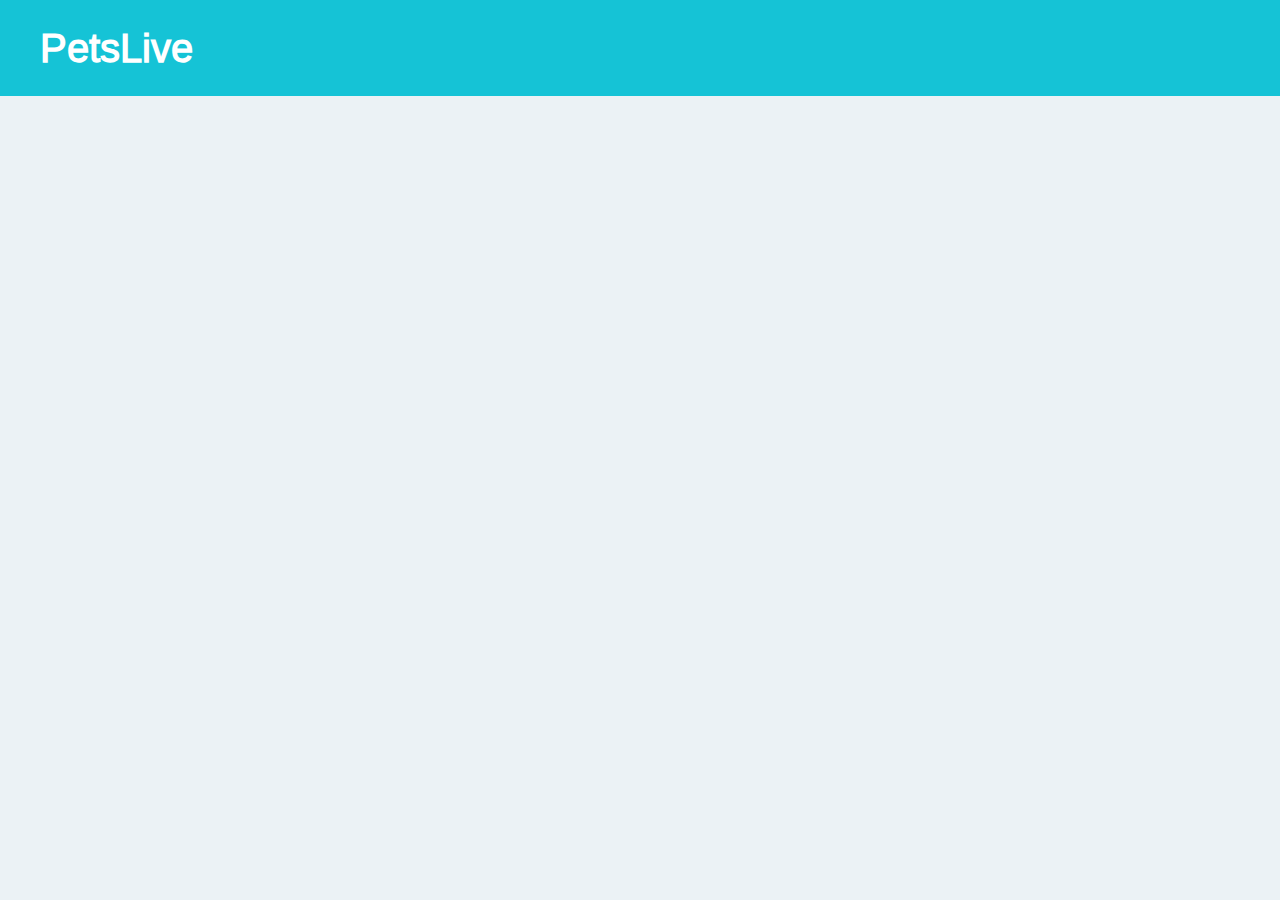
==== src/screens/home/index.html @ e6cc9008 "muda estrutura do projeto" ====
<!DOCTYPE html>
<html lang="en">
<head>
  <meta charset="UTF-8">
  <meta http-equiv="X-UA-Compatible" content="IE=edge">
  <meta name="viewport" content="width=device-width, initial-scale=1.0">
  <title>Home</title>

  <link rel="stylesheet" href="../../../GlobalStyles.css">
</head>
<body>
  <header>
    <menu>
      <h1>PetsLive</h1>
    </menu>
  </header>
</body>
</html>
---- GlobalStyles.css ----
body {
    background-color: #ebf2f5;
    margin: 0;
    font-family: liberation-sans;
}

.login_form {
    width: 700px;
    margin: auto;
    margin-top: 80px;
}

.window {
    background-color: #ffffff;
    padding: 50px 80px;
    border-radius: 20px;
    border: 1px solid #d3e2e5;
}

@font-face {
    font-family: liberation-sans;
    src: url(fonts/LiberationSans-Regular.ttf);
}

.window_head {
    color: #d4d4d4;
}

.liberation-sans {
    font-family: liberation-sans;
    color: #4d6f80;
}

.credential {
    margin-top: 24px;
}

.credential > label {
    color: #8fa7b3;
    font-family: liberation-sans;
    display: block;
    font-size: 16px;
    line-height: 22px;
}

.credential > input {
    font-family: liberation-sans;
    width: 100%;
    height: 64px;
    background: #f5f8fa;
    border: 1px solid #d3e2e5;
    box-sizing: border-box;
    border-radius: 20px;
    font-size: 20px;
}

/* The following seven lines were extracted from https://selleo.com/til/posts/xhgzlfgcql-a-way-to-make-autofilled-inputs-background-transparent */
input:-webkit-autofill,
input:-webkit-autofill:hover,
input:-webkit-autofill:focus,
input:-webkit-autofill:active {
    transition: background-color 5000s;
    -webkit-text-fill-color: #4d6f80 !important;
}

.credential > button {
    margin-top: 0;
    width: 100%;
    height: 64px;
    background-color: #37c77f;
    border-radius: 20px;
    color: #d4d4d4;
    font-family: liberation-sans;
    text-align: center;
    color: #ffffff;
    border: 0;
    font-weight: 800;
    font-size: 18px;
    line-height: 26px;
}

menu {
    display: flex;
    width: 100%;
    height: 96px;
    background-color: #15c3d6;
    margin-top: 0;
}

menu > h1 {
    font-size: 40px;
    line-height: 42px;
    color: #ffffff;
}
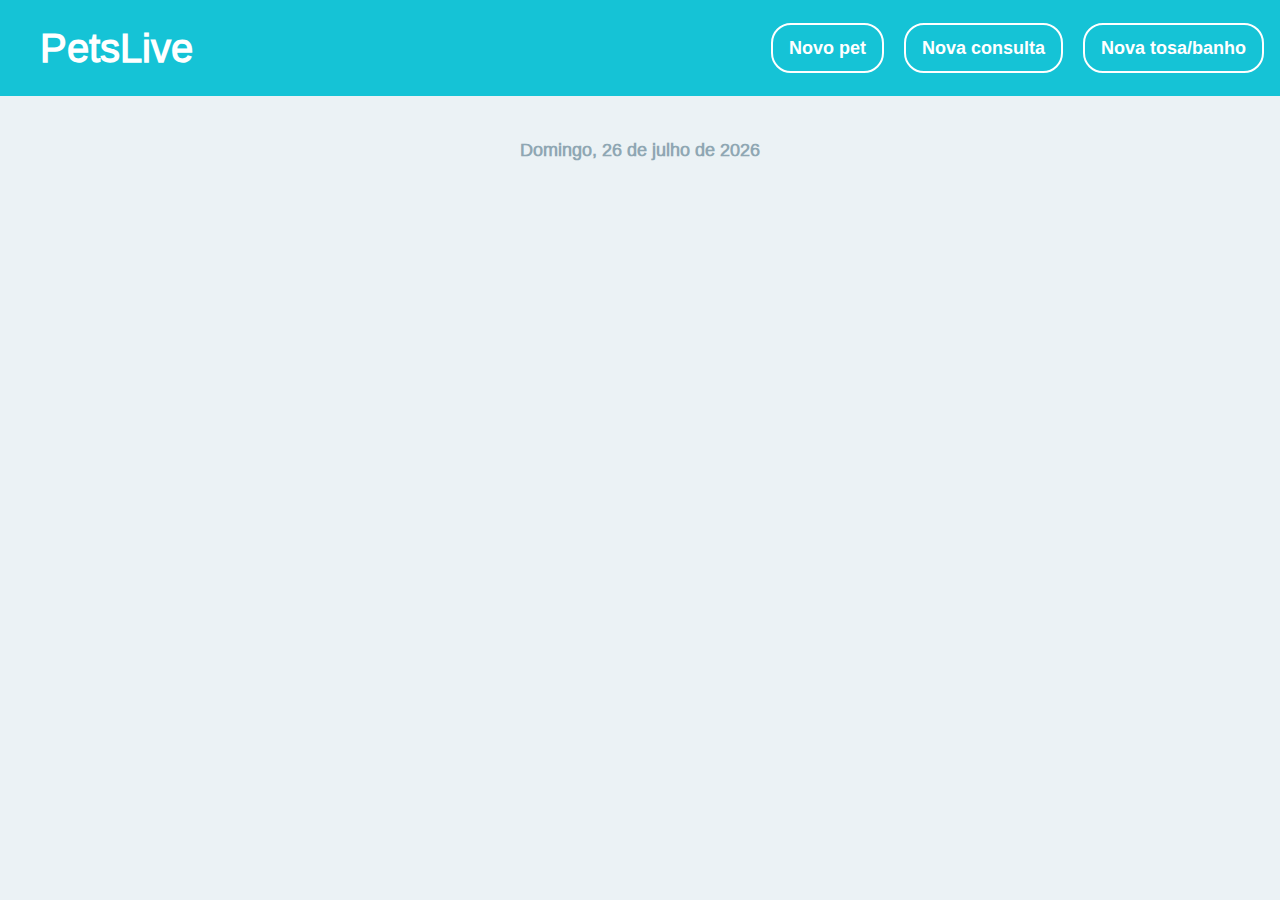
==== commit 96829ce5: "continua montando home" ====
--- a/src/screens/home/index.html
+++ b/src/screens/home/index.html
@@ -7,12 +7,29 @@
   <title>Home</title>
 
   <link rel="stylesheet" href="../../../GlobalStyles.css">
+  <link rel="stylesheet" href="./styles.css">
 </head>
 <body>
   <header>
     <menu>
       <h1>PetsLive</h1>
+
+      <div>
+        <button>Novo pet</button>
+        <button>Nova consulta</button>
+        <button>Nova tosa/banho</button>
+      </div>
     </menu>
   </header>
+
+  <main>
+    <h2 id="date" ></h2>
+
+    
+  </main>
+
+  <script src='./index.js'></script>
 </body>
+
+
 </html>--- a/GlobalStyles.css
+++ b/GlobalStyles.css
@@ -78,17 +78,3 @@
     font-size: 18px;
     line-height: 26px;
 }
-
-menu {
-    display: flex;
-    width: 100%;
-    height: 96px;
-    background-color: #15c3d6;
-    margin-top: 0;
-}
-
-menu > h1 {
-    font-size: 40px;
-    line-height: 42px;
-    color: #ffffff;
-}
--- a/src/screens/home/styles.css
+++ b/src/screens/home/styles.css
@@ -0,0 +1,46 @@
+menu {
+  display: flex;
+  justify-content: space-between;
+  align-items: center;
+  height: 96px;
+  background-color: #15c3d6;
+  margin-top: 0;
+  margin-bottom: 0;
+}
+
+menu > h1 {
+  font-size: 40px;
+  line-height: 42px;
+  color: #ffffff;
+}
+
+menu > div {
+  margin-right: 8px;
+}
+
+menu button {
+  font-weight: 800;
+  font-size: 18px;
+  line-height: 26px;
+  color: #ffffff;
+  border-radius: 20px;
+  border: 2px solid #ffffff;
+  background-color: transparent;
+  padding: 10px 16px;
+  margin: 0 8px;
+}
+
+main{
+  display: flex;
+  justify-content: center;
+  align-items: center;
+}
+
+main > h2 {
+  font-weight: 600;
+  font-size: 18px;
+  line-height: 28px;
+  text-align: center;
+  color: #8fa7b3;
+  margin: 40px 0;
+}
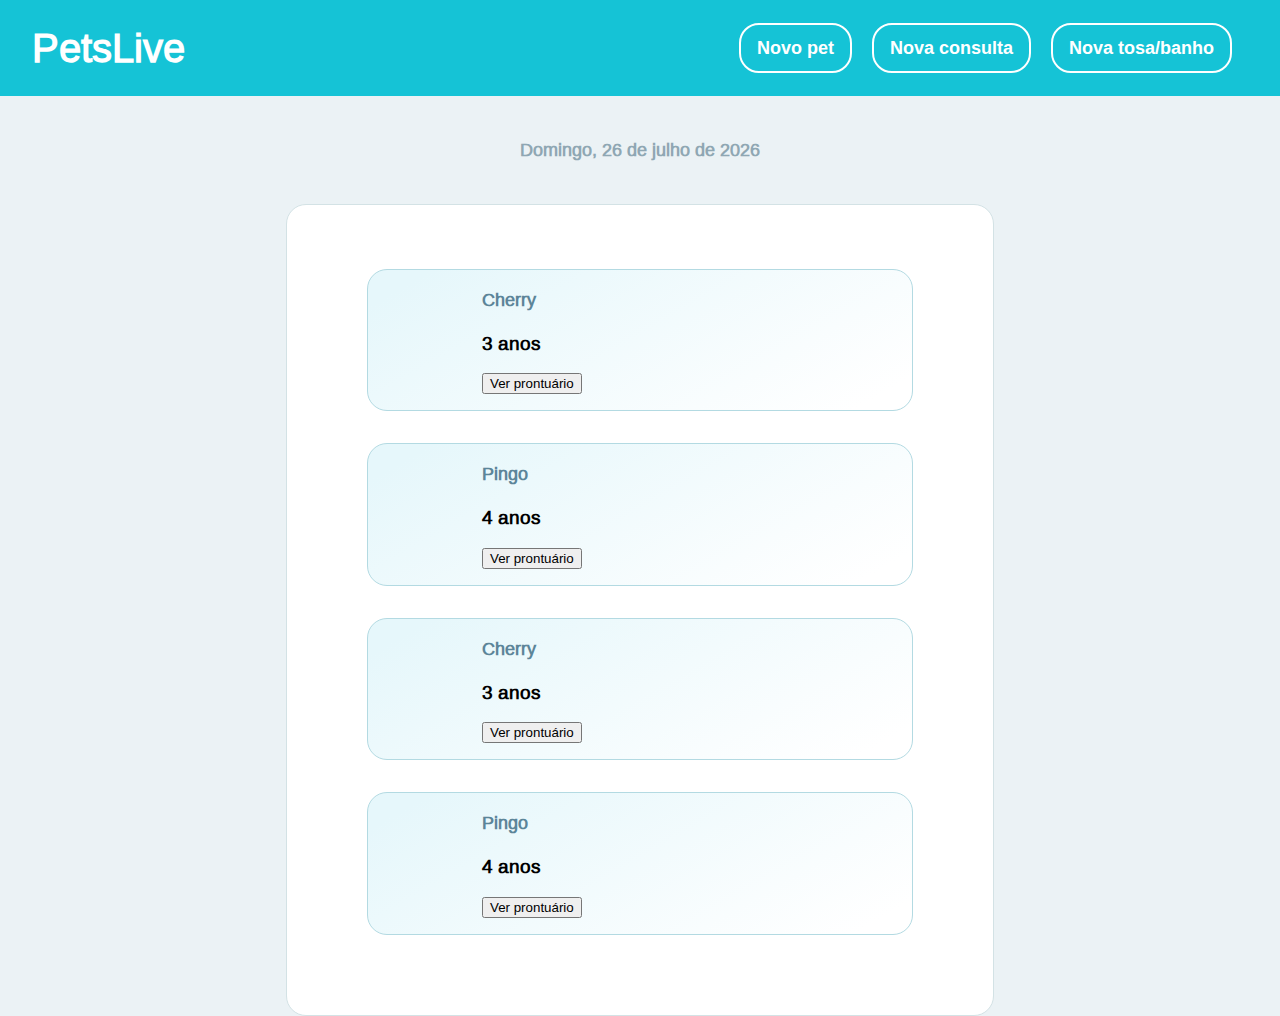
==== commit 12fc0900: "adiciona card na home" ====
--- a/src/screens/home/index.html
+++ b/src/screens/home/index.html
@@ -1,5 +1,6 @@
 <!DOCTYPE html>
 <html lang="en">
+
 <head>
   <meta charset="UTF-8">
   <meta http-equiv="X-UA-Compatible" content="IE=edge">
@@ -9,13 +10,14 @@
   <link rel="stylesheet" href="../../../GlobalStyles.css">
   <link rel="stylesheet" href="./styles.css">
 </head>
+
 <body>
   <header>
     <menu>
       <h1>PetsLive</h1>
 
       <div>
-        <button>Novo pet</button>
+        <button onclick="location.href='../new_pet/index.html'">Novo pet</button>
         <button>Nova consulta</button>
         <button>Nova tosa/banho</button>
       </div>
@@ -23,7 +25,61 @@
   </header>
 
   <main>
-    <h2 id="date" ></h2>
+    <h2 id="date"></h2>
+
+    <div class="container">
+      <div class="card">
+        <div>
+          <div class="img-dog"
+            style="background-image: url('https://static1.patasdacasa.com.br/articles/6/18/36/@/8656-yorkshire-saiba-mais-sobre-a-personalid-articles_media_mobile-1.jpg')" ></div>
+        </div>
+        <div>
+          <p>Cherry</p>
+          <h3>3 anos</h3>
+          <button>Ver prontuário</button>
+        </div>
+      </div>
+
+      <div class="card">
+        <div>
+          <div class="img-dog"
+            style="background-image: url('https://image.cachorrogato.com.br/thumb/800/600/1/imagens/racas/imagem203.jpg')" ></div>
+        </div>
+        <div>
+          <div>
+            <p>Pingo</p>
+            <h3>4 anos</h3>
+            <button>Ver prontuário</button>
+          </div>
+        </div>
+      </div>
+      <div class="card">
+        <div>
+          <div class="img-dog"
+            style="background-image: url('https://static1.patasdacasa.com.br/articles/6/18/36/@/8656-yorkshire-saiba-mais-sobre-a-personalid-articles_media_mobile-1.jpg')" ></div>
+        </div>
+        <div>
+          <p>Cherry</p>
+          <h3>3 anos</h3>
+          <button>Ver prontuário</button>
+        </div>
+      </div>
+
+      <div class="card">
+        <div>
+          <div class="img-dog"
+            style="background-image: url('https://image.cachorrogato.com.br/thumb/800/600/1/imagens/racas/imagem203.jpg')" ></div>
+        </div>
+        <div>
+          <div>
+            <p>Pingo</p>
+            <h3>4 anos</h3>
+            <button>Ver prontuário</button>
+          </div>
+        </div>
+      </div>
+    </div>
+    </div>
 
     
   </main>
--- a/GlobalStyles.css
+++ b/GlobalStyles.css
@@ -51,6 +51,8 @@
     border: 1px solid #d3e2e5;
     box-sizing: border-box;
     border-radius: 20px;
+    padding-left: 20px;
+    outline: 0;
     font-size: 20px;
 }
 
--- a/src/screens/home/styles.css
+++ b/src/screens/home/styles.css
@@ -1,11 +1,16 @@
 menu {
+  position: fixed;
+  top: 0;
+  left: 0;
   display: flex;
   justify-content: space-between;
   align-items: center;
+  width: calc(100% - 64px);
   height: 96px;
   background-color: #15c3d6;
   margin-top: 0;
   margin-bottom: 0;
+  padding: 0 32px;
 }
 
 menu > h1 {
@@ -30,10 +35,12 @@
   margin: 0 8px;
 }
 
-main{
+main {
   display: flex;
+  flex-direction: column;
   justify-content: center;
   align-items: center;
+  padding-top: 96px;
 }
 
 main > h2 {
@@ -44,3 +51,50 @@
   color: #8fa7b3;
   margin: 40px 0;
 }
+
+main .container {
+  width: 708px;
+  padding: 64px 80px 80px 80px;
+  left: 414px;
+  top: 108px;
+  background: #ffffff;
+  border: 1px solid #d3e2e5;
+  box-sizing: border-box;
+  border-radius: 20px;
+}
+
+.card + .card {
+  margin-top: 32px;
+}
+
+.card {
+  width: 100%;
+  flex-direction: row;
+  align-items: center;
+  justify-content: center;
+  background: linear-gradient(149.97deg, #e6f7fb 8.13%, #ffffff 92.67%);
+  border: 1px solid #b3dae2;
+  box-sizing: border-box;
+  border-radius: 20px;
+  padding: 16px;
+}
+.card > div {
+  display: inline-block;
+}
+
+.img-dog {
+  width: 94px;
+  height: 94px;
+  background-repeat: no-repeat;
+  background-size: cover;
+  background-position: center;
+  border-radius: 20px;
+}
+
+.card p {
+  font-size: 18px;
+  line-height: 28px;
+  font-weight: bold;
+  color: #5C8599;
+  margin: 0;
+}
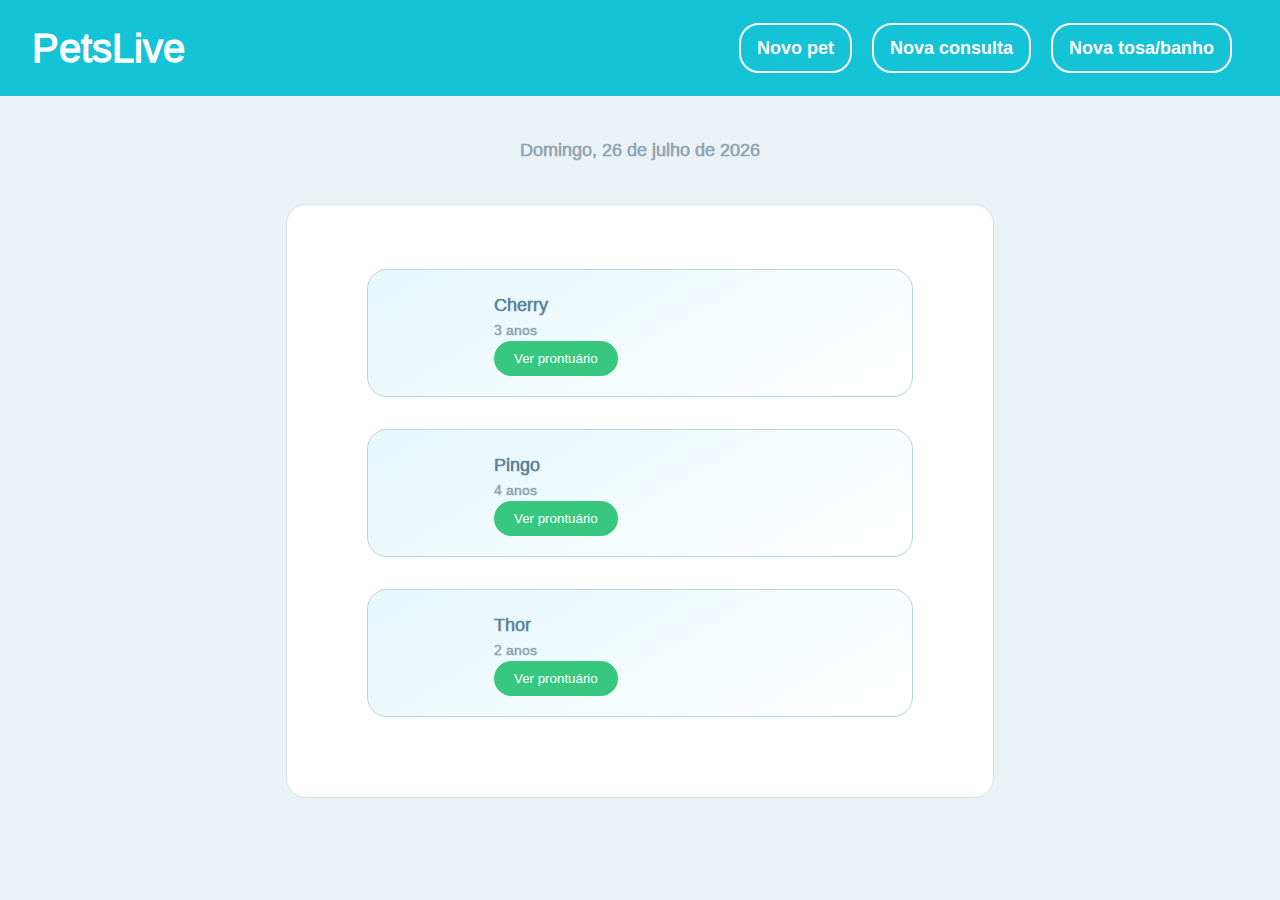
==== commit 93ec0f42: "finaliza home" ====
--- a/src/screens/home/index.html
+++ b/src/screens/home/index.html
@@ -18,8 +18,8 @@
 
       <div>
         <button onclick="location.href='../new_pet/index.html'">Novo pet</button>
-        <button>Nova consulta</button>
-        <button>Nova tosa/banho</button>
+        <button onclick="location.href='../new_consult/index.html'">Nova consulta</button>
+        <button onclick="location.href='../new_bath/index.html'">Nova tosa/banho</button>
       </div>
     </menu>
   </header>
@@ -29,11 +29,10 @@
 
     <div class="container">
       <div class="card">
-        <div>
-          <div class="img-dog"
-            style="background-image: url('https://static1.patasdacasa.com.br/articles/6/18/36/@/8656-yorkshire-saiba-mais-sobre-a-personalid-articles_media_mobile-1.jpg')" ></div>
+        <div class="img-dog"
+          style="background-image: url('https://static1.patasdacasa.com.br/articles/6/18/36/@/8656-yorkshire-saiba-mais-sobre-a-personalid-articles_media_mobile-1.jpg')">
         </div>
-        <div>
+        <div class="content">
           <p>Cherry</p>
           <h3>3 anos</h3>
           <button>Ver prontuário</button>
@@ -41,47 +40,28 @@
       </div>
 
       <div class="card">
-        <div>
-          <div class="img-dog"
-            style="background-image: url('https://image.cachorrogato.com.br/thumb/800/600/1/imagens/racas/imagem203.jpg')" ></div>
+        <div class="img-dog"
+          style="background-image: url('https://image.cachorrogato.com.br/thumb/800/600/1/imagens/racas/imagem203.jpg')">
         </div>
-        <div>
-          <div>
-            <p>Pingo</p>
-            <h3>4 anos</h3>
-            <button>Ver prontuário</button>
-          </div>
-        </div>
-      </div>
-      <div class="card">
-        <div>
-          <div class="img-dog"
-            style="background-image: url('https://static1.patasdacasa.com.br/articles/6/18/36/@/8656-yorkshire-saiba-mais-sobre-a-personalid-articles_media_mobile-1.jpg')" ></div>
-        </div>
-        <div>
-          <p>Cherry</p>
-          <h3>3 anos</h3>
+        <div class="content">
+          <p>Pingo</p>
+          <h3>4 anos</h3>
           <button>Ver prontuário</button>
         </div>
       </div>
 
+      <!-- https://love.doghero.com.br/wp-content/uploads/2016/11/Labrador-6.webp -->
       <div class="card">
-        <div>
-          <div class="img-dog"
-            style="background-image: url('https://image.cachorrogato.com.br/thumb/800/600/1/imagens/racas/imagem203.jpg')" ></div>
+        <div class="img-dog"
+          style="background-image: url('https://love.doghero.com.br/wp-content/uploads/2016/11/Labrador-6.webp')">
         </div>
-        <div>
-          <div>
-            <p>Pingo</p>
-            <h3>4 anos</h3>
-            <button>Ver prontuário</button>
-          </div>
+        <div class="content">
+          <p>Thor</p>
+          <h3>2 anos</h3>
+          <button>Ver prontuário</button>
         </div>
       </div>
     </div>
-    </div>
-
-    
   </main>
 
   <script src='./index.js'></script>
--- a/GlobalStyles.css
+++ b/GlobalStyles.css
@@ -52,6 +52,7 @@
     box-sizing: border-box;
     border-radius: 20px;
     padding-left: 20px;
+    padding-right: 20px;
     outline: 0;
     font-size: 20px;
 }
--- a/src/screens/home/styles.css
+++ b/src/screens/home/styles.css
@@ -41,6 +41,7 @@
   justify-content: center;
   align-items: center;
   padding-top: 96px;
+  margin-bottom: 64px;
 }
 
 main > h2 {
@@ -69,15 +70,16 @@
 
 .card {
   width: 100%;
+  display: flex;
   flex-direction: row;
   align-items: center;
-  justify-content: center;
   background: linear-gradient(149.97deg, #e6f7fb 8.13%, #ffffff 92.67%);
   border: 1px solid #b3dae2;
   box-sizing: border-box;
   border-radius: 20px;
   padding: 16px;
 }
+
 .card > div {
   display: inline-block;
 }
@@ -95,6 +97,25 @@
   font-size: 18px;
   line-height: 28px;
   font-weight: bold;
-  color: #5C8599;
+  color: #5c8599;
   margin: 0;
 }
+
+.card h3 {
+  font-size: 14px;
+  line-height: 22px;
+  color: #8fa7b3;
+  margin: 0;
+}
+
+.card button {
+  padding: 10px 20px;
+  background: #37c77f;
+  border-radius: 20px;
+  border: 0;
+  color: #ffffff;
+}
+
+.card .content {
+  margin-left: 16px;
+}
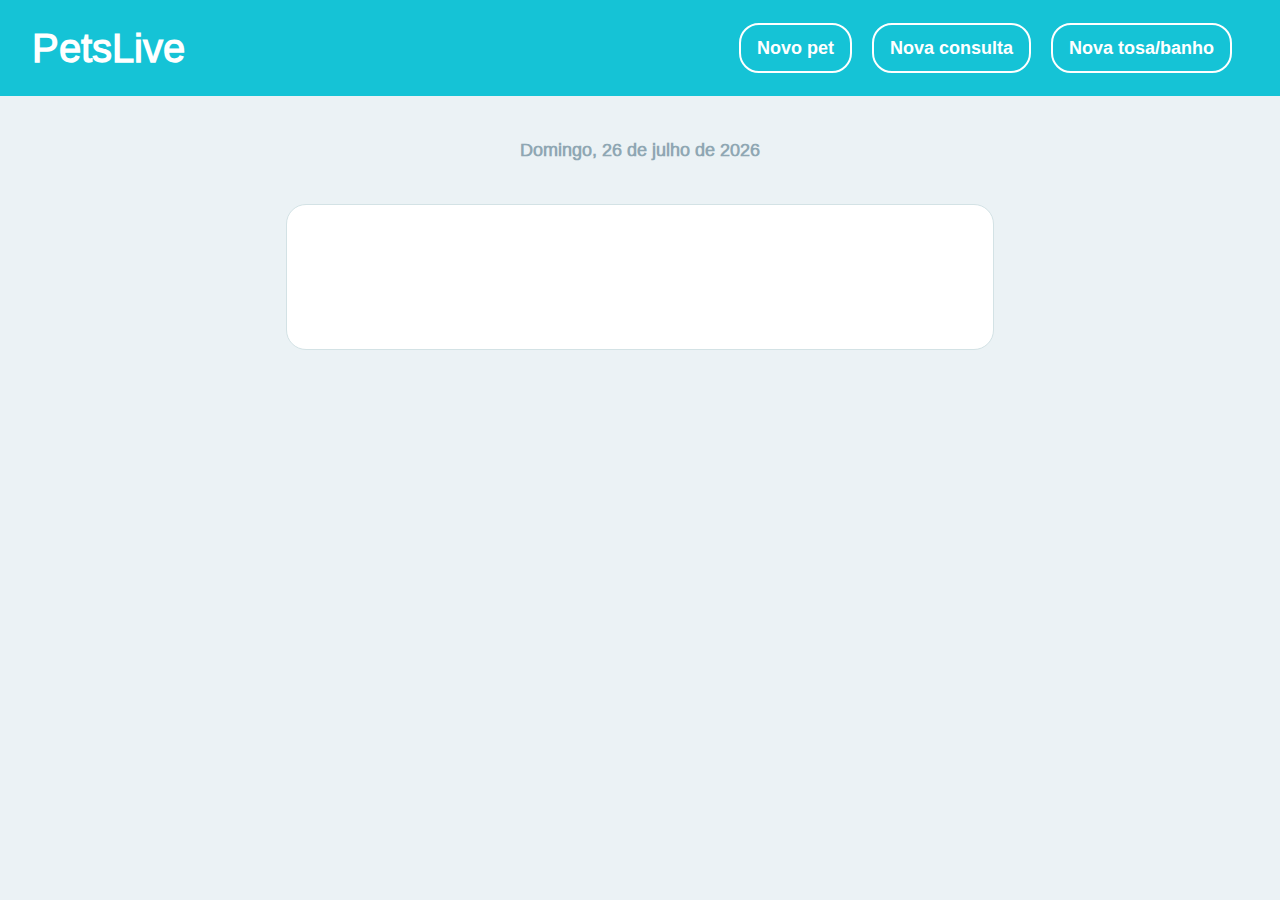
==== commit 46bd4cf6: "carrega lista de pets da api com imagens" ====
--- a/src/screens/home/index.html
+++ b/src/screens/home/index.html
@@ -27,30 +27,29 @@
   <main>
     <h2 id="date"></h2>
 
-    <div class="container">
-      <div class="card">
+    <div id="container" class="container">
+      <!-- <div class="card">
         <div class="img-dog"
           style="background-image: url('https://static1.patasdacasa.com.br/articles/6/18/36/@/8656-yorkshire-saiba-mais-sobre-a-personalid-articles_media_mobile-1.jpg')">
         </div>
         <div class="content">
           <p>Cherry</p>
           <h3>3 anos</h3>
-          <button>Ver prontuário</button>
+          <button onclick="location.href='../medical_record/index.html'">Ver prontuário</button>
         </div>
-      </div>
+      </div> -->
 
-      <div class="card">
+      <!-- <div class="card">
         <div class="img-dog"
           style="background-image: url('https://image.cachorrogato.com.br/thumb/800/600/1/imagens/racas/imagem203.jpg')">
         </div>
         <div class="content">
           <p>Pingo</p>
           <h3>4 anos</h3>
-          <button>Ver prontuário</button>
+          <button onclick="location.href='../medical_record/index.html'">Ver prontuário</button>
         </div>
       </div>
 
-      <!-- https://love.doghero.com.br/wp-content/uploads/2016/11/Labrador-6.webp -->
       <div class="card">
         <div class="img-dog"
           style="background-image: url('https://love.doghero.com.br/wp-content/uploads/2016/11/Labrador-6.webp')">
@@ -58,9 +57,9 @@
         <div class="content">
           <p>Thor</p>
           <h3>2 anos</h3>
-          <button>Ver prontuário</button>
+          <button onclick="location.href='../medical_record/index.html'">Ver prontuário</button>
         </div>
-      </div>
+      </div> -->
     </div>
   </main>
 
--- a/GlobalStyles.css
+++ b/GlobalStyles.css
@@ -1,7 +1,73 @@
+menu {
+    position: fixed;
+    top: 0;
+    left: 0;
+    display: flex;
+    justify-content: space-between;
+    align-items: center;
+    width: calc(100% - 64px);
+    height: 96px;
+    background-color: #15c3d6;
+    margin-top: 0;
+    margin-bottom: 0;
+    padding: 0 32px;
+  }
+  
+  menu > h1 {
+    font-size: 40px;
+    line-height: 42px;
+    color: #ffffff;
+  }
+  
+  menu > div {
+    margin-right: 8px;
+  }
+  
+  menu button {
+    font-weight: 800;
+    font-size: 18px;
+    line-height: 26px;
+    color: #ffffff;
+    border-radius: 20px;
+    border: 2px solid #ffffff;
+    background-color: transparent;
+    padding: 10px 16px;
+    margin: 0 8px;
+  }
+  
+  main {
+    display: flex;
+    flex-direction: column;
+    justify-content: center;
+    align-items: center;
+    padding-top: 96px;
+    margin-bottom: 64px;
+  }
+
+.main_login {
+  padding-top: 0 !important;
+  margin-bottom: 0 !important;
+}
+  
+  main > h2 {
+    font-weight: 600;
+    font-size: 18px;
+    line-height: 28px;
+    text-align: center;
+    color: #8fa7b3;
+    margin: 40px 0;
+  }
+
 body {
     background-color: #ebf2f5;
     margin: 0;
     font-family: liberation-sans;
+}
+
+form {
+  width: 700px;
+  margin: auto;
+  margin-top: 30px;
 }
 
 .login_form {
@@ -81,3 +147,40 @@
     font-size: 18px;
     line-height: 26px;
 }
+
+menu {
+    position: fixed;
+    top: 0;
+    left: 0;
+    display: flex;
+    justify-content: space-between;
+    align-items: center;
+    width: calc(100% - 64px);
+    height: 96px;
+    background-color: #15c3d6;
+    margin-top: 0;
+    margin-bottom: 0;
+    padding: 0 32px;
+  }
+  
+  menu > h1 {
+    font-size: 40px;
+    line-height: 42px;
+    color: #ffffff;
+  }
+  
+  menu > div {
+    margin-right: 8px;
+  }
+  
+  menu button {
+    font-weight: 800;
+    font-size: 18px;
+    line-height: 26px;
+    color: #ffffff;
+    border-radius: 20px;
+    border: 2px solid #ffffff;
+    background-color: transparent;
+    padding: 10px 16px;
+    margin: 0 8px;
+  }--- a/src/screens/home/styles.css
+++ b/src/screens/home/styles.css
@@ -1,58 +1,3 @@
-menu {
-  position: fixed;
-  top: 0;
-  left: 0;
-  display: flex;
-  justify-content: space-between;
-  align-items: center;
-  width: calc(100% - 64px);
-  height: 96px;
-  background-color: #15c3d6;
-  margin-top: 0;
-  margin-bottom: 0;
-  padding: 0 32px;
-}
-
-menu > h1 {
-  font-size: 40px;
-  line-height: 42px;
-  color: #ffffff;
-}
-
-menu > div {
-  margin-right: 8px;
-}
-
-menu button {
-  font-weight: 800;
-  font-size: 18px;
-  line-height: 26px;
-  color: #ffffff;
-  border-radius: 20px;
-  border: 2px solid #ffffff;
-  background-color: transparent;
-  padding: 10px 16px;
-  margin: 0 8px;
-}
-
-main {
-  display: flex;
-  flex-direction: column;
-  justify-content: center;
-  align-items: center;
-  padding-top: 96px;
-  margin-bottom: 64px;
-}
-
-main > h2 {
-  font-weight: 600;
-  font-size: 18px;
-  line-height: 28px;
-  text-align: center;
-  color: #8fa7b3;
-  margin: 40px 0;
-}
-
 main .container {
   width: 708px;
   padding: 64px 80px 80px 80px;
